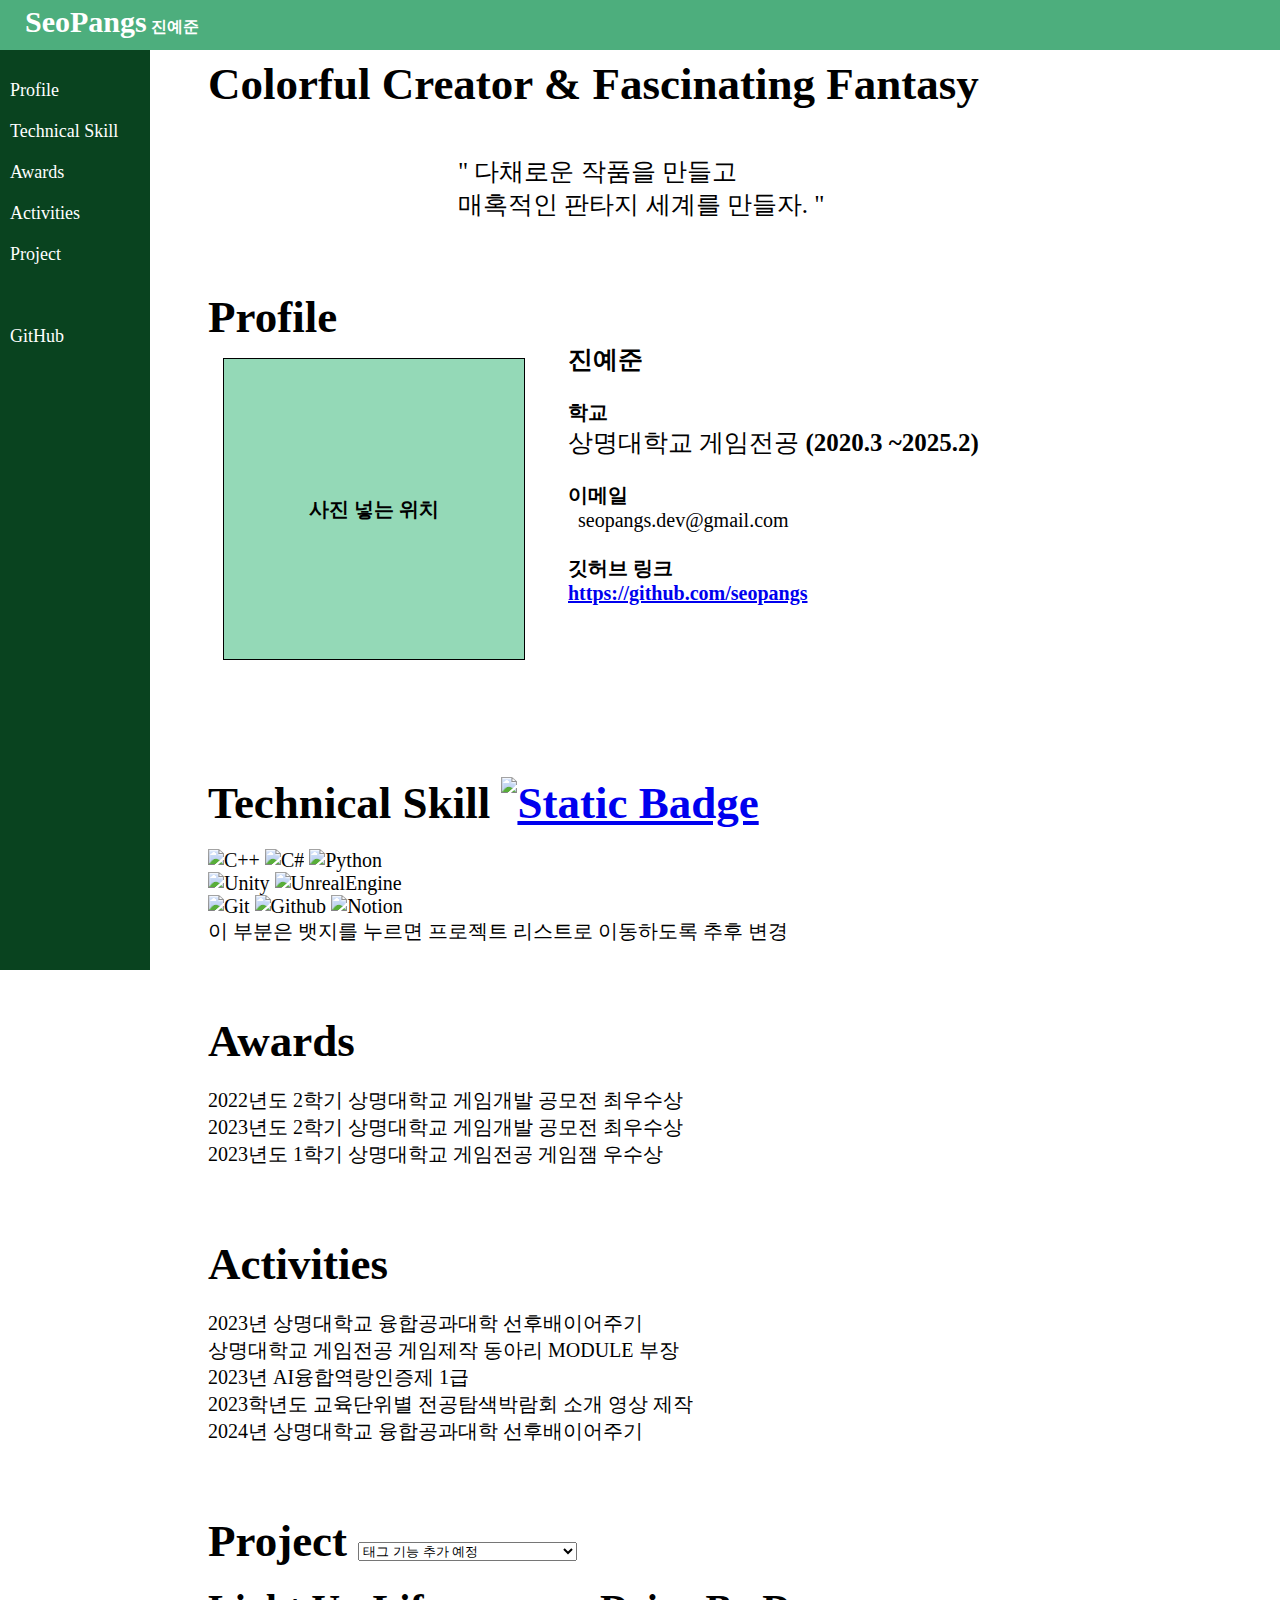
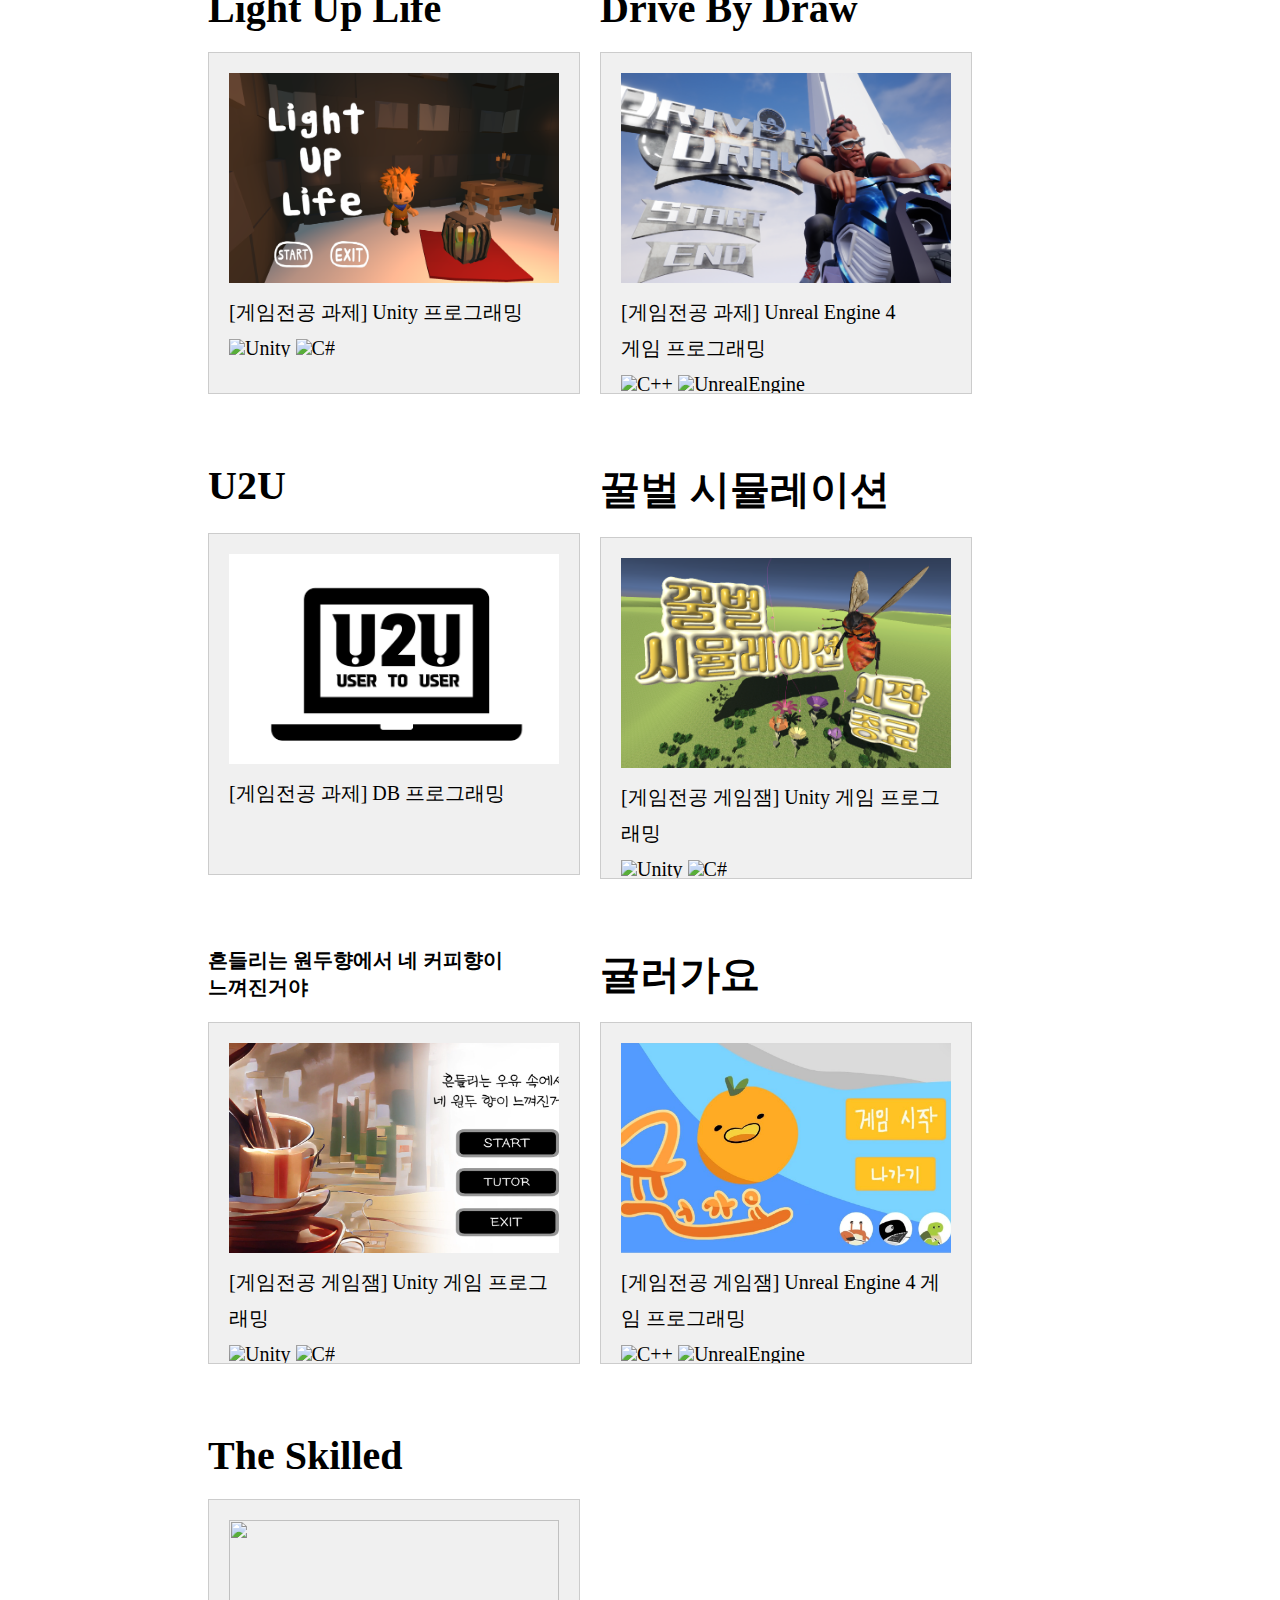
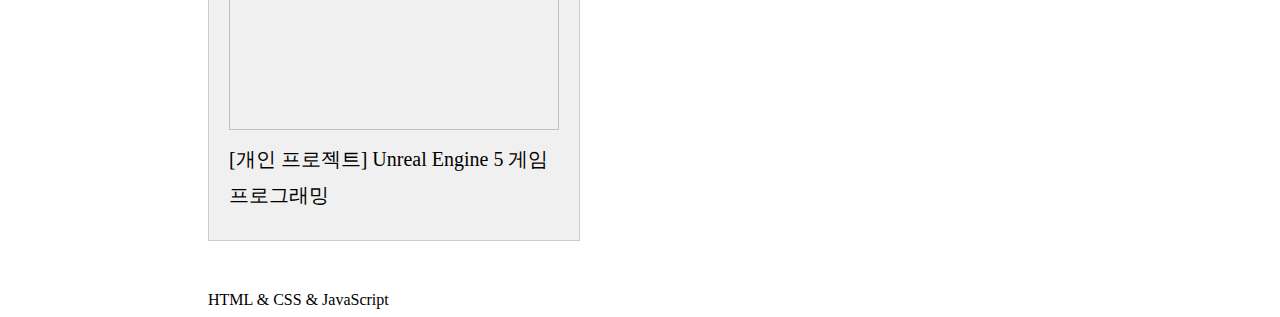
==== index.html @ ad7f2f7c "20240424변경점" ====
<!DOCTYPE html>
<html lang="ko">
<head>
  <meta charset="UTF-8">
  <meta name="viewport" content="width=device-width, initial-scale=1.0">
  <title>Portfolio</title>
  <link rel="stylesheet" href="Styles/styles.css">
  <script src="./Function/Function.js"></script>
  <link rel="icon" href="/sword_icon.svg"/>
</head>




<body>
  <div class="topbar">
    <a onclick="MovePage('./index.html')">SeoPangs</a>
    <!-- 여기에 상단 바 내용을 추가합니다. -->
    <span style="font-weight: bold;">진예준</span>
    <!-- 필요에 따라 추가할 수 있습니다. -->
  </div>
  

  <div class="sidebar">
    <a href="#Profile">Profile</a>
    <a href="#Skill">Technical Skill</a>
    <a href="#Awards">Awards</a>
    <a href="#Activities">Activities</a>
    <a href="#Project">Project</a>
    <a>&nbsp;</a>
    <a href="https://github.com/seopangs" target="_blank">GitHub</a>
  </div>

  <!-- 나머지 내용을 추가합니다. -->
  <div class="content">
    <div class="section" id="Introduce">
      Colorful Creator & Fascinating Fantasy<br>
      <p></p>
      <div style="padding-left: 250px;font-size: 25px; font-weight: normal">" 다채로운 작품을 만들고<br>
        매혹적인 판타지 세계를 만들자. "</div>
        
      <p style="font-size: 20px; font-weight: normal;">

      </p>
    </div>
    <div class="section", id="Profile">
      Profile
      <div class="profile">
        <div class="image">사진 넣는 위치</div>
        
        <div>
          <name>진예준</name><br><br>
          학교<br>
          <school>상명대학교 게임전공 
            <a style="font-weight: bold;">(2020.3 ~2025.2)</a>
          </school><br><br>
          이메일<br>
          <email>seopangs.dev@gmail.com</email><br><br>
          깃허브 링크<br>
          <a href="https://github.com/seopangs">https://github.com/seopangs</a>
        
        </div>

      </div>
      <br>
    </div>
    

    <div class="section", id="Skill">
      Technical Skill <a href="/Project/"><img alt="Static Badge" src="https://img.shields.io/badge/Click%20to%20Project%20-%20red?style=flat" ></a>
      <p style="font-size: 20px; font-weight: normal;">
        <img alt="C++" src="https://img.shields.io/badge/C%2B%2B-blue?style=for-the-badge&logo=C%2B%2B">
        <img alt="C#" src="https://img.shields.io/badge/C%23-567812?style=for-the-badge&logo=C%23">
        <img alt="Python" src="https://img.shields.io/badge/Python-blue?style=for-the-badge&logo=python&logoColor=white">
        <br>
        <img alt="Unity" src="https://img.shields.io/badge/Unity-gray?style=for-the-badge&logo=unity&logoColor=white">
        <img alt="UnrealEngine" src="https://img.shields.io/badge/Unreal%20Engine-black?style=for-the-badge&logo=unrealengine&logoColor=white">
        <br>
        <img alt="Git" src="https://img.shields.io/badge/Git-F05032?style=for-the-badge&logo=git&logoColor=white">
        <img alt="Github" src="https://img.shields.io/badge/Github-333333?style=for-the-badge&logo=github&logoColor=white">
        <img alt="Notion" src="https://img.shields.io/badge/Notion-555555?style=for-the-badge&logo=notion&logoColor=white">
        <br>
        이 부분은 뱃지를 누르면 프로젝트 리스트로 이동하도록 추후 변경
      </p>
    </div>

    <div class="section", id="Awards">
      Awards
      <p style="font-size: 20px; font-weight: normal;"">
        2022년도 2학기 상명대학교 게임개발 공모전 최우수상<br>
        2023년도 2학기 상명대학교 게임개발 공모전 최우수상<br>
        2023년도 1학기 상명대학교 게임전공 게임잼 우수상<br>
        

      </p>
    </div>

    <div class="section", id="Activities">
      Activities
      <p style="font-size: 20px; font-weight: normal;"">
        2023년 상명대학교 융합공과대학 선후배이어주기<br>
        상명대학교 게임전공 게임제작 동아리 MODULE 부장<br>
        2023년 AI융합역랑인증제 1급<br>
        2023학년도 교육단위별 전공탐색박람회 소개 영상 제작<br>
        2024년 상명대학교 융합공과대학 선후배이어주기
      </p>
    </div>

    <!-- 프로젝트 내용을 추가합니다. -->
    <div class="section" id ="Project">
      Project
      <select>
        <option>태그 기능 추가 예정</option>
        <option>태그 넣으면 맞는 프로젝트만 뜨게</option>
        <option>JS 공부좀 더 하겠습니다.</option>
      </select>
      <project>
        <div class="container">
          Light Up Life
          <div id= "1" class="box" onclick="MovePage('./Project/LightUpLife.html')">
            <img src="./Project/Image/LightUpLife.png"><br>
            <content>
              [게임전공 과제] Unity 프로그래밍
              <img alt="Unity" src="https://img.shields.io/badge/Unity-gray?style=for-the-badge&logo=unity&logoColor=white">
              <img alt="C#" src="https://img.shields.io/badge/C%23-567812?style=for-the-badge&logo=C%23">
            </content>
          </div>
        </div>
        <div class="container">
          Drive By Draw
          <div id= "1" class="box" onclick="MovePage('./Project/DriveByDraw.html')">
            <img src="./Project/Image/DriveByDraw.png"><br>
            <content>
              [게임전공 과제] Unreal Engine 4<br> 게임 프로그래밍
              <br>
              <img alt="C++" src="https://img.shields.io/badge/C%2B%2B-blue?style=for-the-badge&logo=C%2B%2B">
              <img alt="UnrealEngine" src="https://img.shields.io/badge/Unreal%20Engine-black?style=for-the-badge&logo=unrealengine&logoColor=white">

            </content>
          </div>
        </div>
        <div class="container">
          U2U
          <div id= "1" class="box" onclick="MovePage('./Project/LightUpLife.html')">
            <img src="./Project/Image/U2U.png"><br>
            <content>
              [게임전공 과제] DB 프로그래밍
            </content>
          </div>
        </div>
        <div class="container">
          꿀벌 시뮬레이션
          <div id= "1" class="box" onclick="MovePage('./Project/BeeSimulation.html')">
            <img src="./Project/Image/BeeSimulation.png"><br>
            <content>
              [게임전공 게임잼] Unity 게임 프로그래밍
              <br>
              <img alt="Unity" src="https://img.shields.io/badge/Unity-gray?style=for-the-badge&logo=unity&logoColor=white">
              <img alt="C#" src="https://img.shields.io/badge/C%23-567812?style=for-the-badge&logo=C%23">
            </content>
          </div>
        </div>
        <div class="container">
          <div style="font-size: 20px";>흔들리는 원두향에서 네 커피향이 <br>느껴진거야</div>
          <div id= "1" class="box" onclick="MovePage('./Project/LightUpLife.html')">
            <img src="./Project/Image/SummerGameJam2023.png"><br>
            <content>
              [게임전공 게임잼] Unity 게임 프로그래밍
              <br>
              <img alt="Unity" src="https://img.shields.io/badge/Unity-gray?style=for-the-badge&logo=unity&logoColor=white">
              <img alt="C#" src="https://img.shields.io/badge/C%23-567812?style=for-the-badge&logo=C%23">
            </content>
          </div>
        </div>
        <div class="container">
          귤러가요
          <div id= "1" class="box" onclick="MovePage('./Project/WinterGameJam2023.html')">
            <img src="./Project/Image/WinterGameJam2023.png"><br>
            <content>
              [게임전공 게임잼] Unreal Engine 4 게임 프로그래밍
              <br>
              <img alt="C++" src="https://img.shields.io/badge/C%2B%2B-blue?style=for-the-badge&logo=C%2B%2B">
              <img alt="UnrealEngine" src="https://img.shields.io/badge/Unreal%20Engine-black?style=for-the-badge&logo=unrealengine&logoColor=white">
            </content>
          </div>
        </div>
        <project>
          <div class="container">
            The Skilled
            <div id= "1" class="box" onclick="MovePage('./Project/')">
              <img src="https://www.perforce.com/sites/default/files/styles/social_preview_image/public/image/2020-09/image-blog-unreal-engine-5.jpg?itok=FnYXXy8S"><br>
              <content>
                [개인 프로젝트] Unreal Engine 5 게임 프로그래밍
              </content>
            </div>
          </div>
        

      </div>
      <!-- 프로젝트 내용을 추가합니다. -->
      </project>
  
    
      <!--발표자료
        <embed src="GitHub.pdf" type="application/pdf" width="800px" height="600px" />
      -->
    <!-- 페이지의 나머지 내용을 추가합니다. -->
    HTML & CSS & JavaScript

    <!--<a href="https://www.flaticon.com/kr/free-icons/" title=" 아이콘"> 아이콘 제작자: Freepik - Flaticon</a>-->
  </div>

</body>
</html>
---- Styles/styles.css ----
.topbar {
    position: fixed; /* 상단 바를 고정합니다. */
    top: 0; /* 화면 위쪽에 위치하도록 합니다. */
    left: 0;
    width: 100%; /* 전체 너비를 차지하도록 합니다. */
    height: 40px;
    background-color: #4dae7d; /* 배경색을 설정합니다. */
    color: white; /* 텍스트 색상을 설정합니다. */
    padding: 5px; /* 내부 여백을 추가합니다. */
    z-index: 1000; /* 다른 요소 위에 나타나도록 합니다. */
    
  }

  .topbar a {
    text-align: center;
    font-size: 30px;
    font-weight: bold;
    margin-left: 20px;
    cursor: pointer;
  }
  
  .content {
    margin-left: 200px; /* 사이드바 너비만큼 왼쪽으로 밀어줌 */
  }

  .content subtitle {
    font-size: 20px;
    font-weight: bold;
  }
  
  .section {
    padding-top: 50px;
    position: relative;
    color: black;
    font-size: 45px;
    font-weight: bold;
    
  }

  .section project {
    position: relative;
    display: flex;
    flex-wrap: wrap; /* 줄 바꿈을 허용 */
    justify-content: flex-start; 
  }

  .section project .container{
    display: grid;
    justify-content: start;
    position:relative;
    color:black;
    padding-top: 3px;

    font-size: 40px;
    font-weight: bold;
    margin-top: 15px;
    margin-bottom: 50px;
    margin-left: 0px;
    margin-right: 20px;
 
  }

 

  .section project .box {
    width: 330px; /* 너비 설정 */
    height: 300px; /* 높이 설정 */
    background-color: #f0f0f0; /* 배경색 설정 */
    border: 1px solid #ccc; /* 테두리 설정 */
    padding: 20px; /* 안쪽 여백 설정 */
    margin-top: 20px;
    cursor: pointer;
    line-height: 0.9;
  }

  .section project .container img{
    width: 330px;
    height: 210px;
    object-fit: cover;
  }

  .section project .container:hover img{
    opacity: 0.8;
    object-fit: cover;
  }

  .section project .box content {
    font-size: 20px;
    font-weight: normal;
  }

  .section project .box content img{
    width:auto;
    height: auto;
  }
  
  .section green {
    color: #000;
    background-color: #94d9b7;
  }

  .section yellow {
    color: #000;
    background-color: #fff7a0;
  }

  .section red {
    color: #000;
    background-color: #ff8585;
  }


  .project_title{
    position:relative;
    color:black;
    padding-top: 3px;
    margin-bottom: 10px;
    font-size: 50px;
    font-weight: bold;
  }

  .button {
    
    background-color: gray; /* 버튼 배경색 */
    border: none; /* 테두리 없음 */
    color: white; /* 텍스트 색상 */
    padding: 7px 20px; /* 내부 여백 */
    text-align: center; /* 텍스트 가운데 정렬 */
    text-decoration:none; /* 텍스트 밑줄 제거 */
    display: inline-block; /* 인라인 요소로 표시 */
    font-size: 16px; /* 폰트 크기 */
    margin: 4px 2px; /* 마진 설정 */
    cursor: pointer; /* 커서 스타일 설정 */
}

.project_box {
  width: 400px; /* 너비 설정 */
  height: 200px; /* 높이 설정 */
  background-color: #f0f0f0; /* 배경색 설정 */
  border: 1px solid #ccc; /* 테두리 설정 */
  padding: 20px; /* 안쪽 여백 설정 */
  margin-top: 15px;
  margin-bottom: 50px;
  margin-right: 20px;
}



.sidebar {
  height: 100%;
  width: 150px; /* 사이드바의 너비 조정 */
  position: fixed; /* 페이지 스크롤과 상관없이 고정 */
  top: 50px; 
  left: 0;
  background-color: #09431f;
  padding-top: 20px;
}

.sidebar a {
  padding: 10px;
  text-decoration: none;
  font-size: 18px;
  color: white;
  display: block; /* 링크를 블록 수준 요소로 만들어 전체 너비 사용 */
}

.sidebar a:hover {
  background-color: #4f7f68;
}


@media screen and (max-width: 850px) {
  .sidebar {
    width: 100%; /* 작은 화면에서는 사이드바가 전체 너비를 차지하도록 함 */
    z-index: 1; /* 다른 콘텐츠 위로 올라오도록 설정 */
    display: none; /* 작은 화면에서는 사이드바를 숨김 */
  }
  .content {
    margin-left: 15px; /* 작은 화면에서는 본문을 왼쪽으로 밀어내지 않음 */
  }
}


 table{ border-collapse : collapse; }  /*이중선 제거*/
 th,td
 {
      width: 1%;
      height: 1%;
      text-align: center;
      border: 1px solid #000;
      
      vertical-align: top;	/* 위 */
      vertical-align: bottom;   /* 아래 */
      vertical-align: middle;   /* 가운데 */
}

.profile {
  font-size: 20px;
  display: grid;
  grid-template-columns: 350px 1fr; /* 이미지와 텍스트 열의 너비를 자동으로 조절하고, 텍스트 열이 남은 공간을 채우도록 설정합니다. */
/* 세로 가운데 정렬 */
  gap: 10px; /* 이미지와 텍스트 사이의 간격을 조절합니다. */
}

.profile .image{
  position: relative;
  display: grid;
  width: 300px;
  height: 300px;
  border: 1px solid #000;
  background-color: #94d9b7;
  margin: 15px;
  font-size: 20px;
  text-align: center;
  place-items: center;
  
}

.profile name {
  font-size: 25px;
  
}

.profile school {
  font-size: 25px;
  font-weight: normal;
}

.profile email {
  font-size: 20px;
  font-weight: normal;
  margin-left: 10px;
}

.hidden
{
  display: none;
}
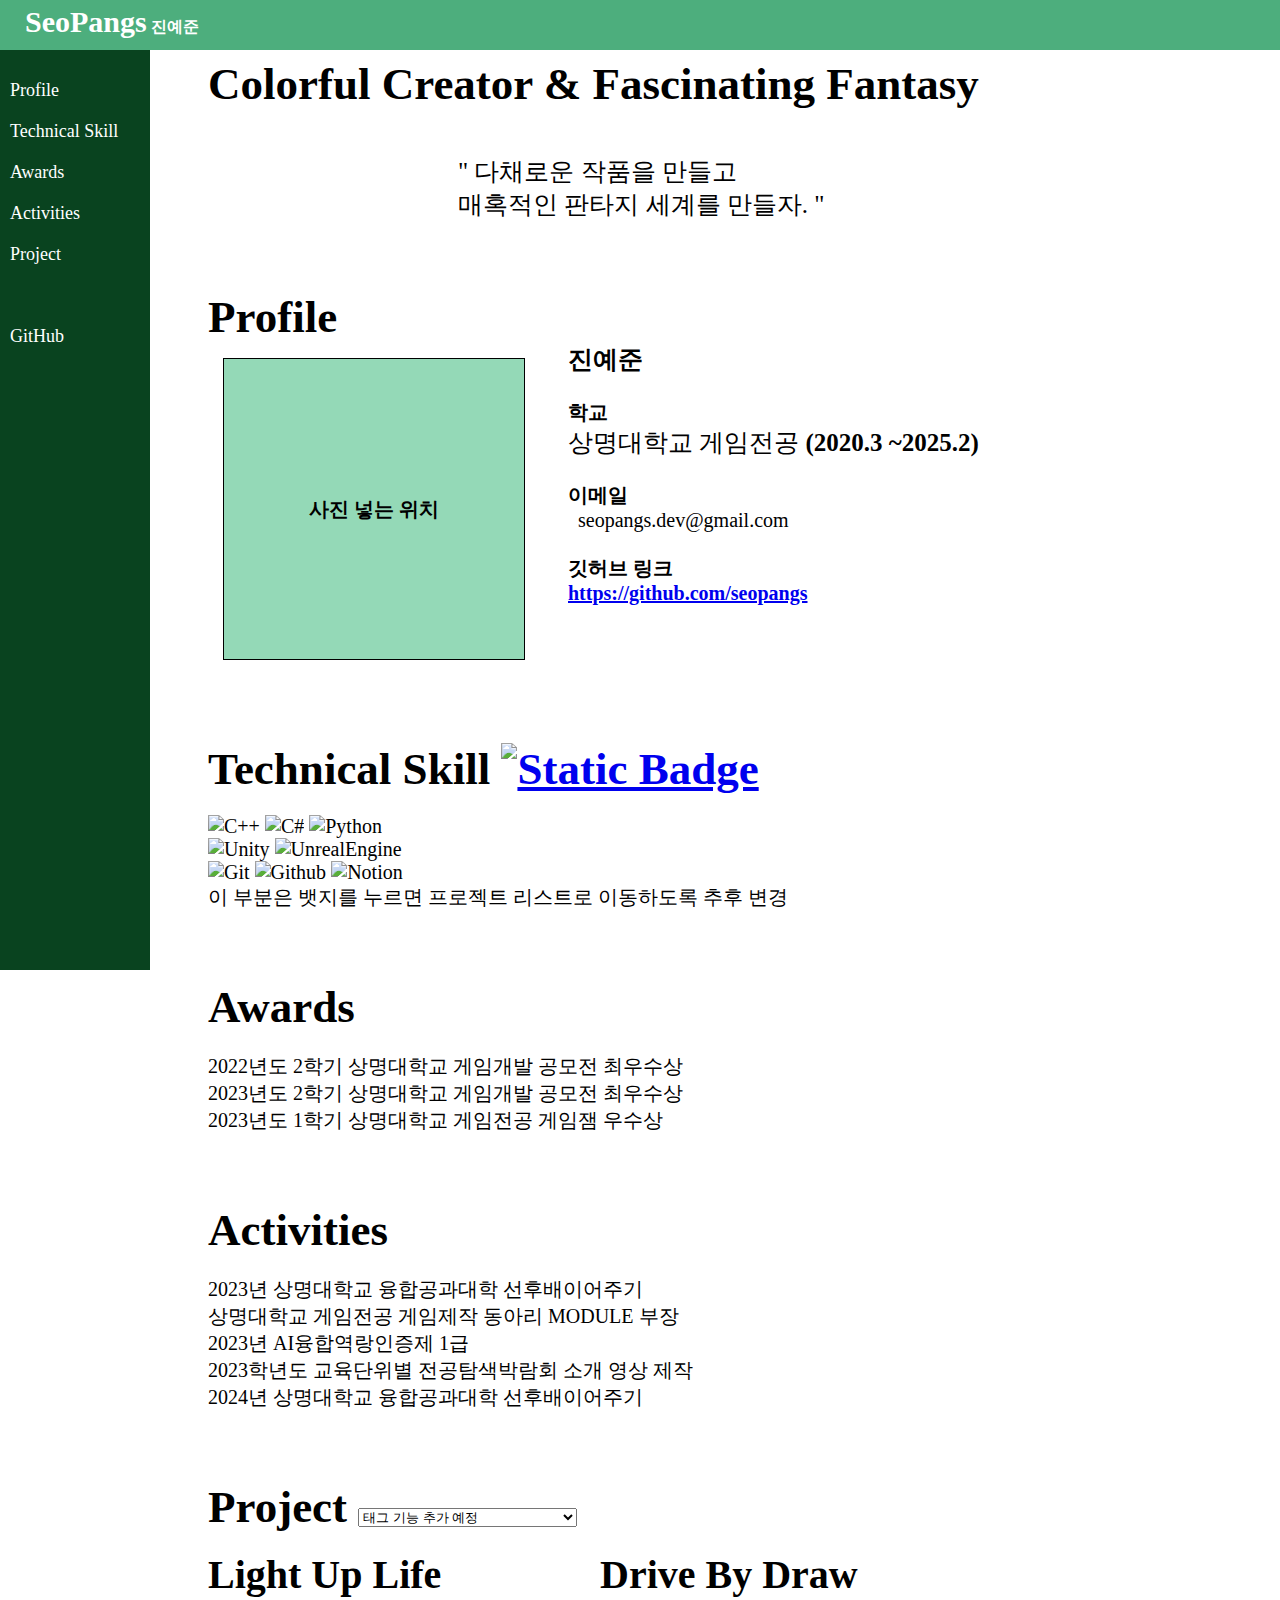
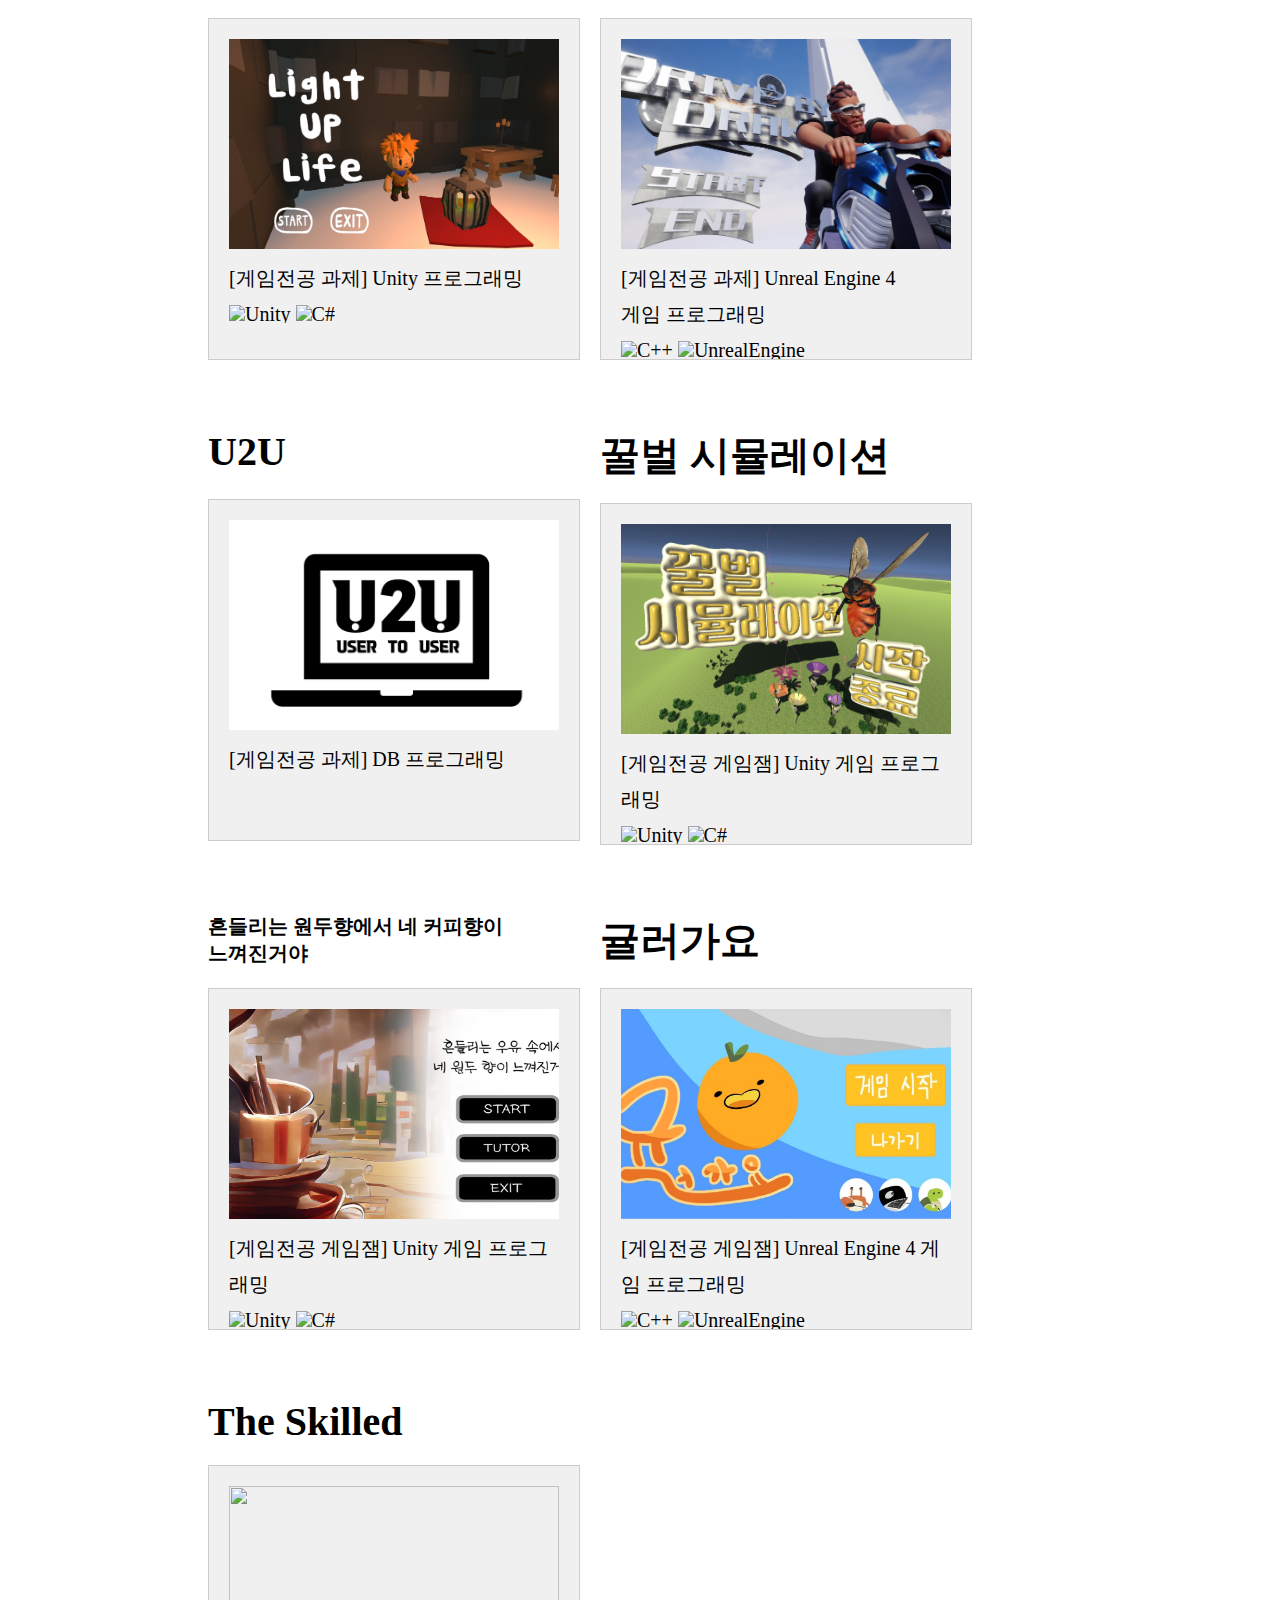
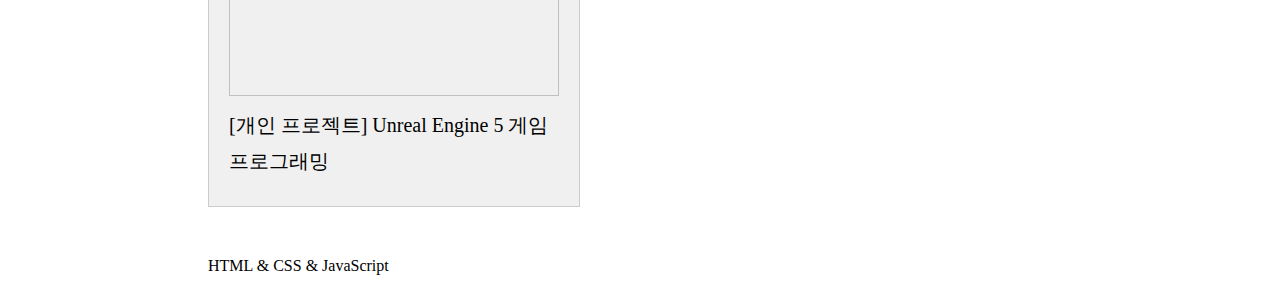
==== commit e93012fc: "section: div -> nondiv" ====
--- a/index.html
+++ b/index.html
@@ -33,17 +33,16 @@
 
   <!-- 나머지 내용을 추가합니다. -->
   <div class="content">
-    <div class="section" id="Introduce">
+    <section id="Introduce">
       Colorful Creator & Fascinating Fantasy<br>
       <p></p>
       <div style="padding-left: 250px;font-size: 25px; font-weight: normal">" 다채로운 작품을 만들고<br>
         매혹적인 판타지 세계를 만들자. "</div>
         
       <p style="font-size: 20px; font-weight: normal;">
-
-      </p>
-    </div>
-    <div class="section", id="Profile">
+      </p>
+    </section>
+    <section id="Profile">
       Profile
       <div class="profile">
         <div class="image">사진 넣는 위치</div>
@@ -61,12 +60,11 @@
         
         </div>
 
-      </div>
+    </section>
       <br>
-    </div>
     
 
-    <div class="section", id="Skill">
+    <section id="Skill">
       Technical Skill <a href="/Project/"><img alt="Static Badge" src="https://img.shields.io/badge/Click%20to%20Project%20-%20red?style=flat" ></a>
       <p style="font-size: 20px; font-weight: normal;">
         <img alt="C++" src="https://img.shields.io/badge/C%2B%2B-blue?style=for-the-badge&logo=C%2B%2B">
@@ -82,9 +80,9 @@
         <br>
         이 부분은 뱃지를 누르면 프로젝트 리스트로 이동하도록 추후 변경
       </p>
-    </div>
-
-    <div class="section", id="Awards">
+    </section>
+
+    <section id="Awards">
       Awards
       <p style="font-size: 20px; font-weight: normal;"">
         2022년도 2학기 상명대학교 게임개발 공모전 최우수상<br>
@@ -93,9 +91,9 @@
         
 
       </p>
-    </div>
-
-    <div class="section", id="Activities">
+    </section>
+
+    <section id="Activities">
       Activities
       <p style="font-size: 20px; font-weight: normal;"">
         2023년 상명대학교 융합공과대학 선후배이어주기<br>
@@ -104,10 +102,10 @@
         2023학년도 교육단위별 전공탐색박람회 소개 영상 제작<br>
         2024년 상명대학교 융합공과대학 선후배이어주기
       </p>
-    </div>
+    </section>
 
     <!-- 프로젝트 내용을 추가합니다. -->
-    <div class="section" id ="Project">
+    <section id ="Project">
       Project
       <select>
         <option>태그 기능 추가 예정</option>
@@ -195,10 +193,10 @@
             </div>
           </div>
         
-
-      </div>
+        </project>
+      </section>
       <!-- 프로젝트 내용을 추가합니다. -->
-      </project>
+      
   
     
       <!--발표자료
--- a/Styles/styles.css
+++ b/Styles/styles.css
@@ -28,7 +28,7 @@
     font-weight: bold;
   }
   
-  .section {
+  section {
     padding-top: 50px;
     position: relative;
     color: black;
@@ -37,14 +37,14 @@
     
   }
 
-  .section project {
+  section project {
     position: relative;
     display: flex;
     flex-wrap: wrap; /* 줄 바꿈을 허용 */
     justify-content: flex-start; 
   }
 
-  .section project .container{
+  section project .container{
     display: grid;
     justify-content: start;
     position:relative;
@@ -62,7 +62,7 @@
 
  
 
-  .section project .box {
+  section project .box {
     width: 330px; /* 너비 설정 */
     height: 300px; /* 높이 설정 */
     background-color: #f0f0f0; /* 배경색 설정 */
@@ -73,38 +73,38 @@
     line-height: 0.9;
   }
 
-  .section project .container img{
+  section project .container img{
     width: 330px;
     height: 210px;
     object-fit: cover;
   }
 
-  .section project .container:hover img{
+  section project .container:hover img{
     opacity: 0.8;
     object-fit: cover;
   }
 
-  .section project .box content {
+  section project .box content {
     font-size: 20px;
     font-weight: normal;
   }
 
-  .section project .box content img{
+  section project .box content img{
     width:auto;
     height: auto;
   }
   
-  .section green {
+  section green {
     color: #000;
     background-color: #94d9b7;
   }
 
-  .section yellow {
+  section yellow {
     color: #000;
     background-color: #fff7a0;
   }
 
-  .section red {
+  section red {
     color: #000;
     background-color: #ff8585;
   }
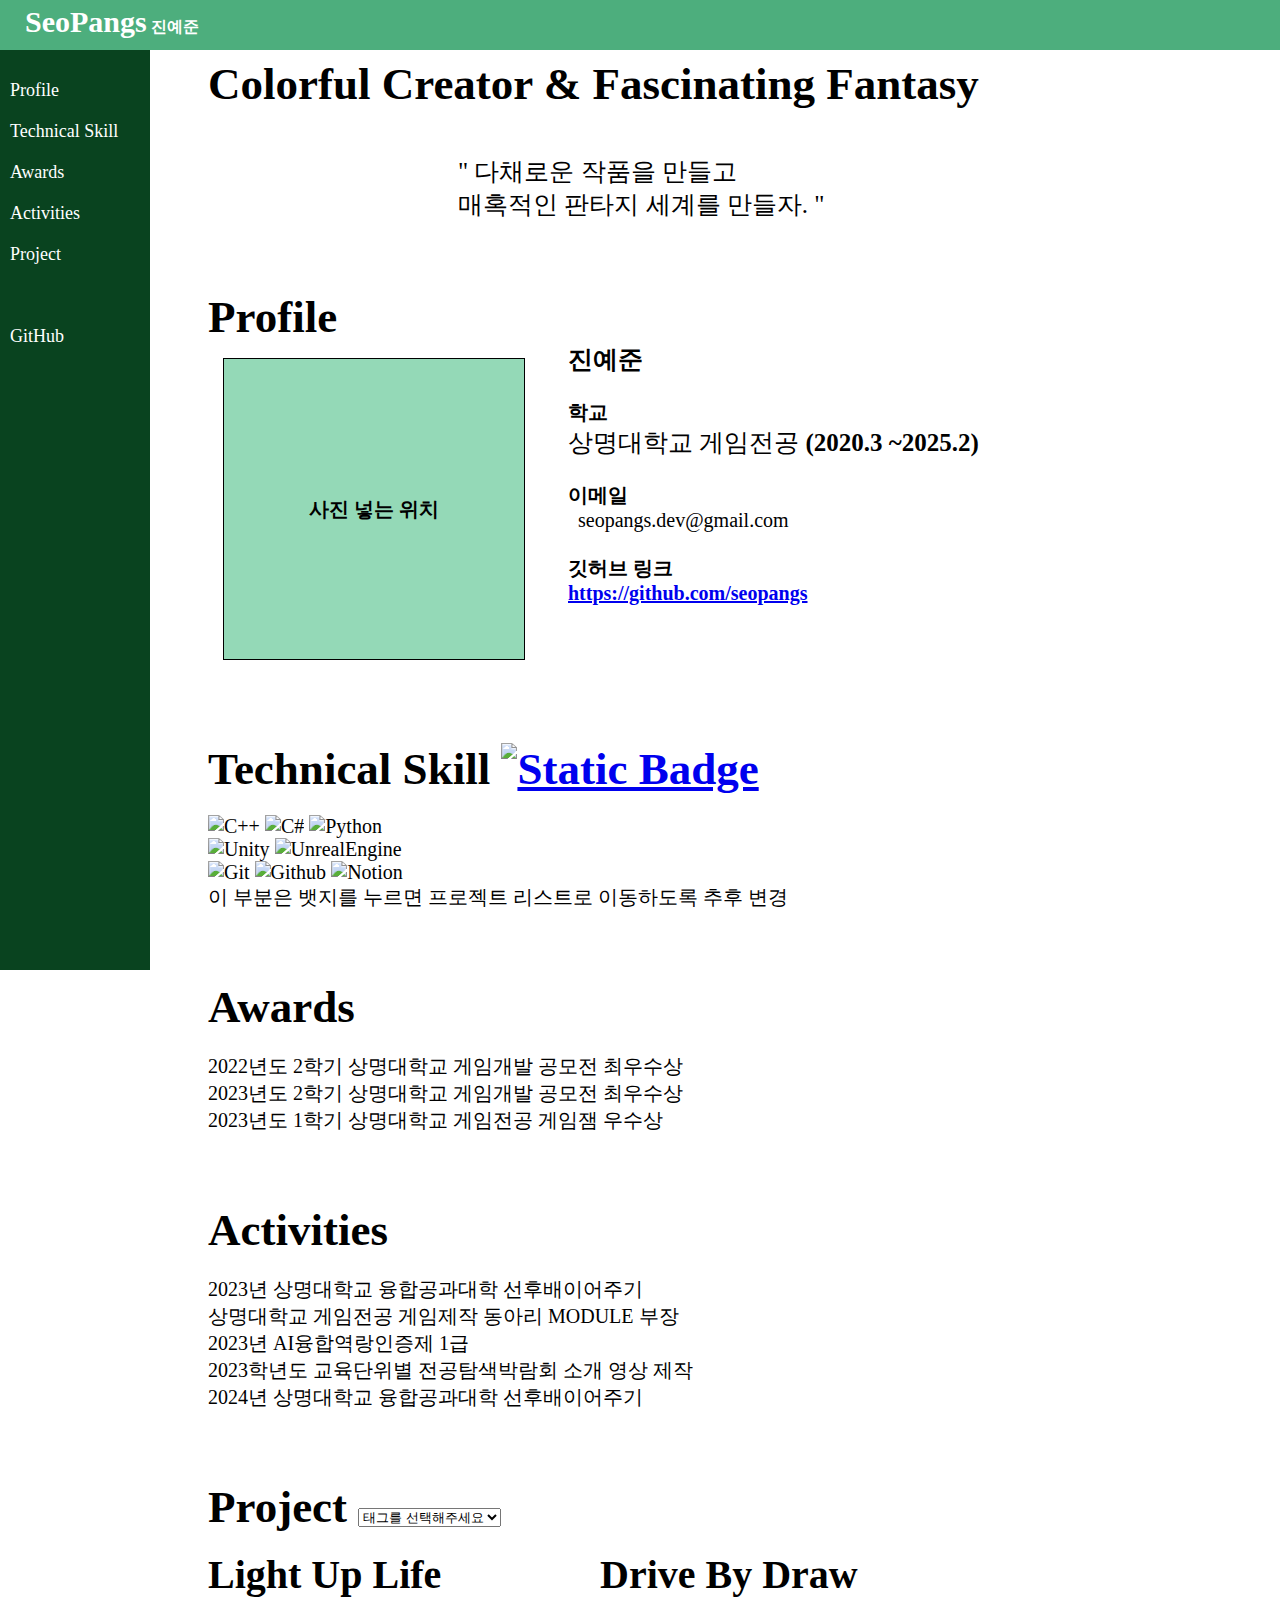
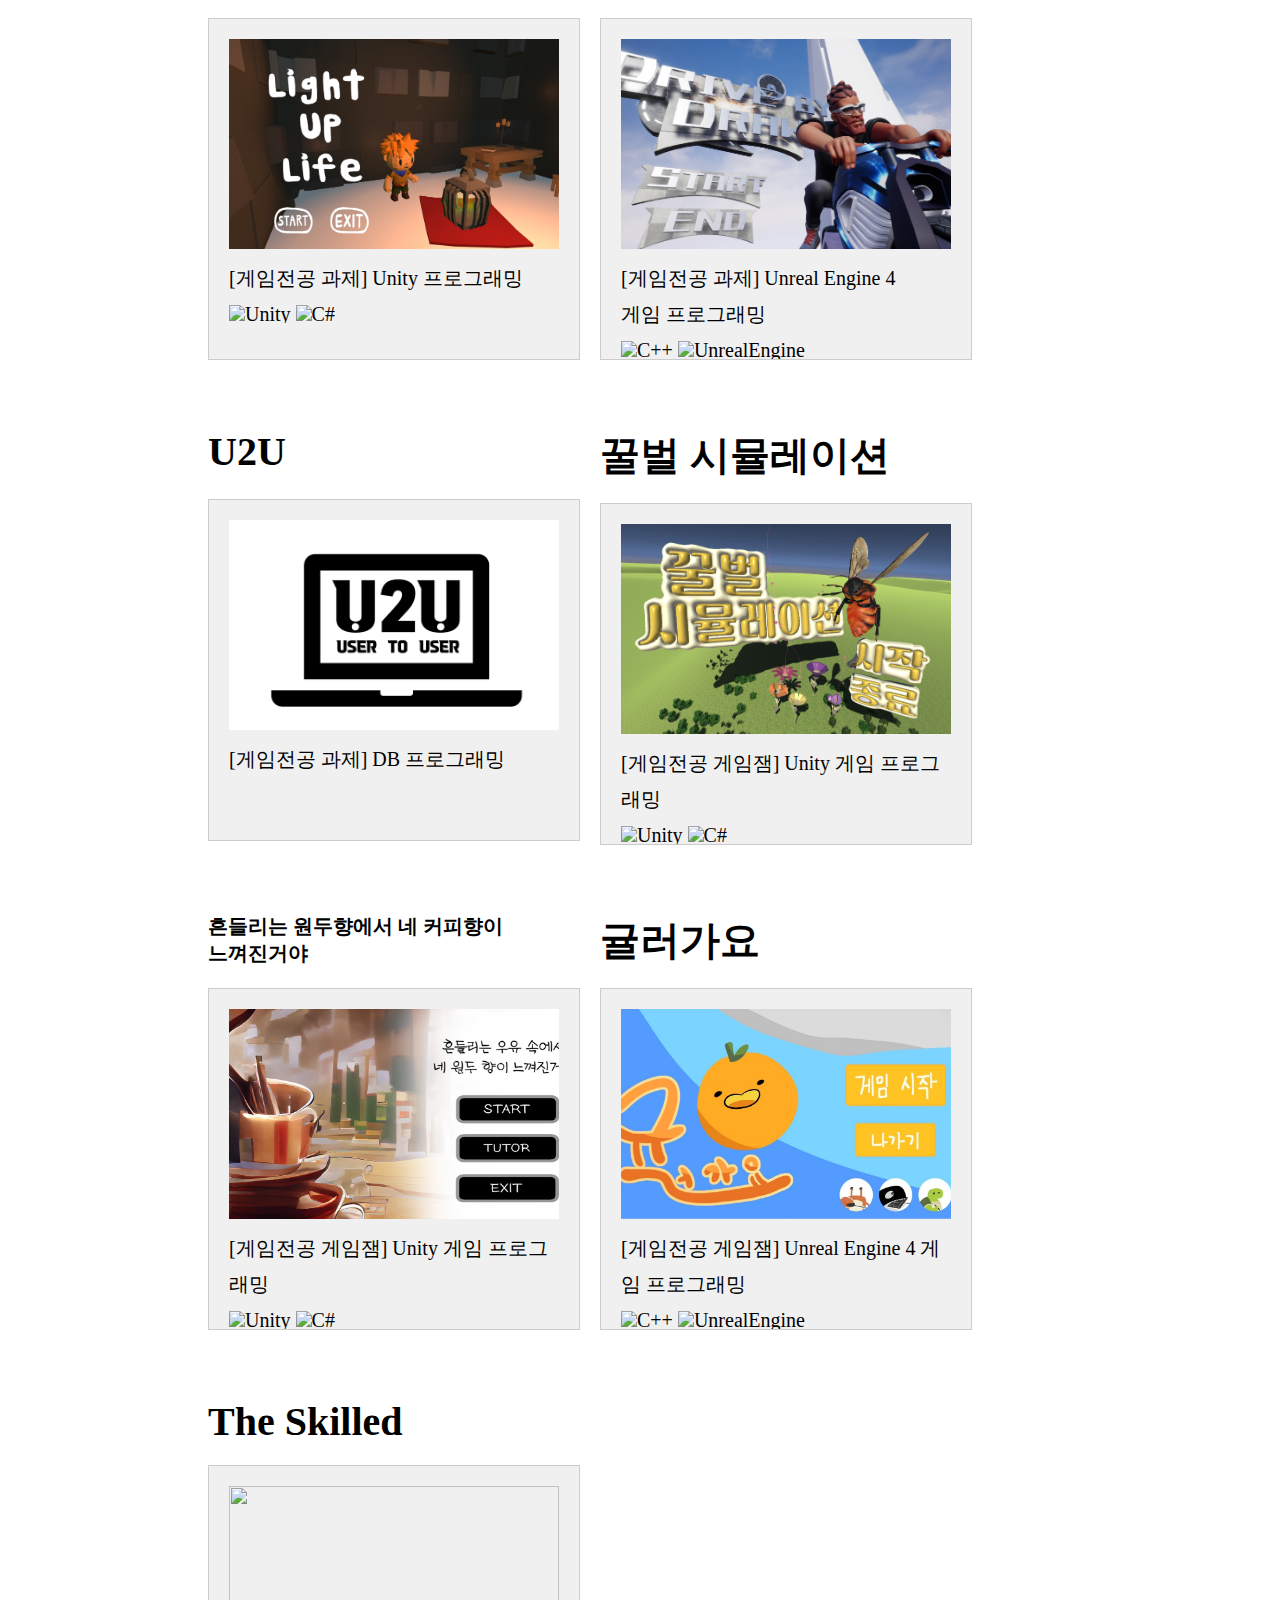
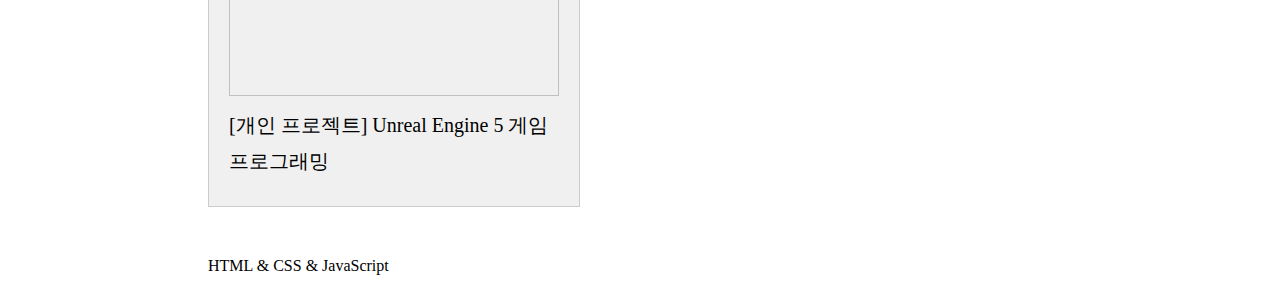
==== commit 19b967d8: "태그 변경 기능 추가" ====
--- a/index.html
+++ b/index.html
@@ -5,7 +5,8 @@
   <meta name="viewport" content="width=device-width, initial-scale=1.0">
   <title>Portfolio</title>
   <link rel="stylesheet" href="Styles/styles.css">
-  <script src="./Function/Function.js"></script>
+  <script src="/Function/Function.js"></script>
+  <script src="/Function/addCard.js"></script>
   <link rel="icon" href="/sword_icon.svg"/>
 </head>
 
@@ -107,12 +108,13 @@
     <!-- 프로젝트 내용을 추가합니다. -->
     <section id ="Project">
       Project
-      <select>
-        <option>태그 기능 추가 예정</option>
-        <option>태그 넣으면 맞는 프로젝트만 뜨게</option>
-        <option>JS 공부좀 더 하겠습니다.</option>
+      <select id="options" onchange="updateList()">
+        <option value='null'>태그를 선택해주세요</option>
+        <option value="Unity">Unity</option>
+        <option value="UnrealEngine">Unreal Engine</option>
+        <option value="Etc">Etc</option>
       </select>
-      <project>
+      <project id="projectlist">
         <div class="container">
           Light Up Life
           <div id= "1" class="box" onclick="MovePage('./Project/LightUpLife.html')">
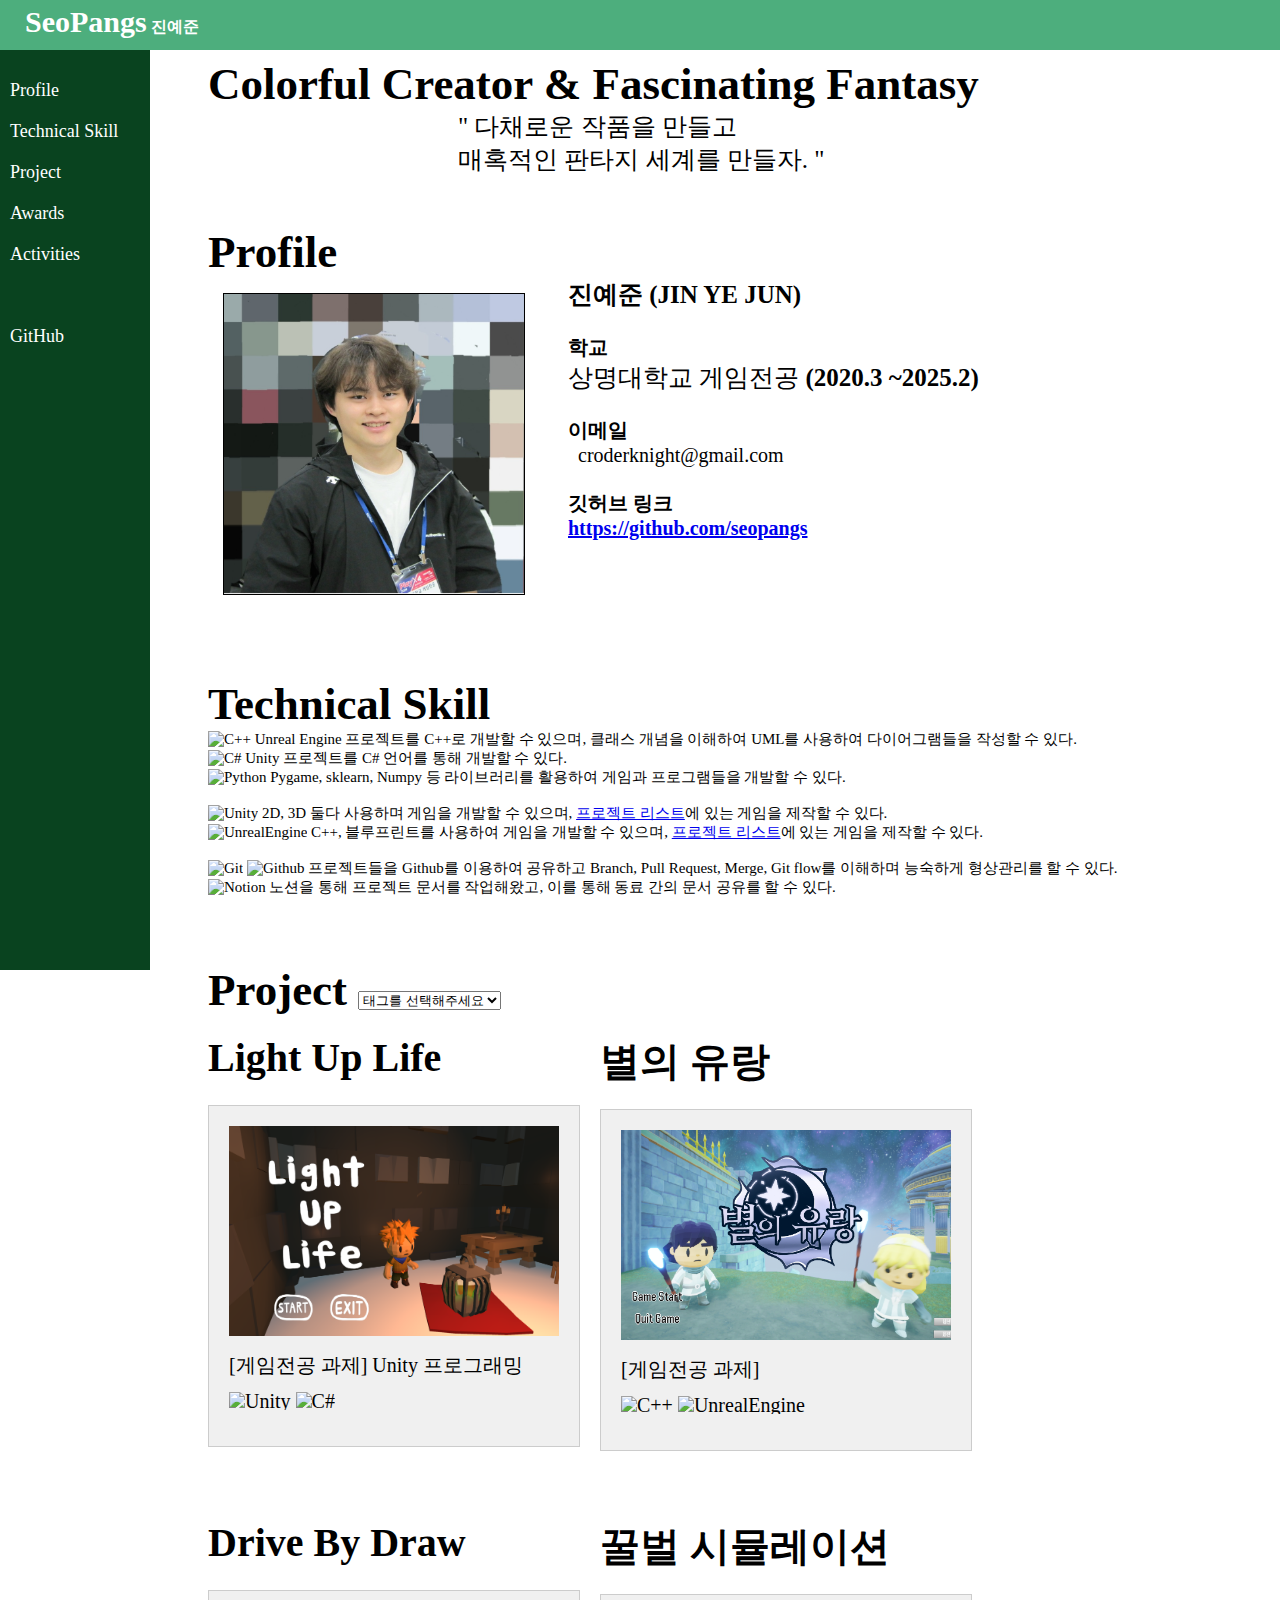
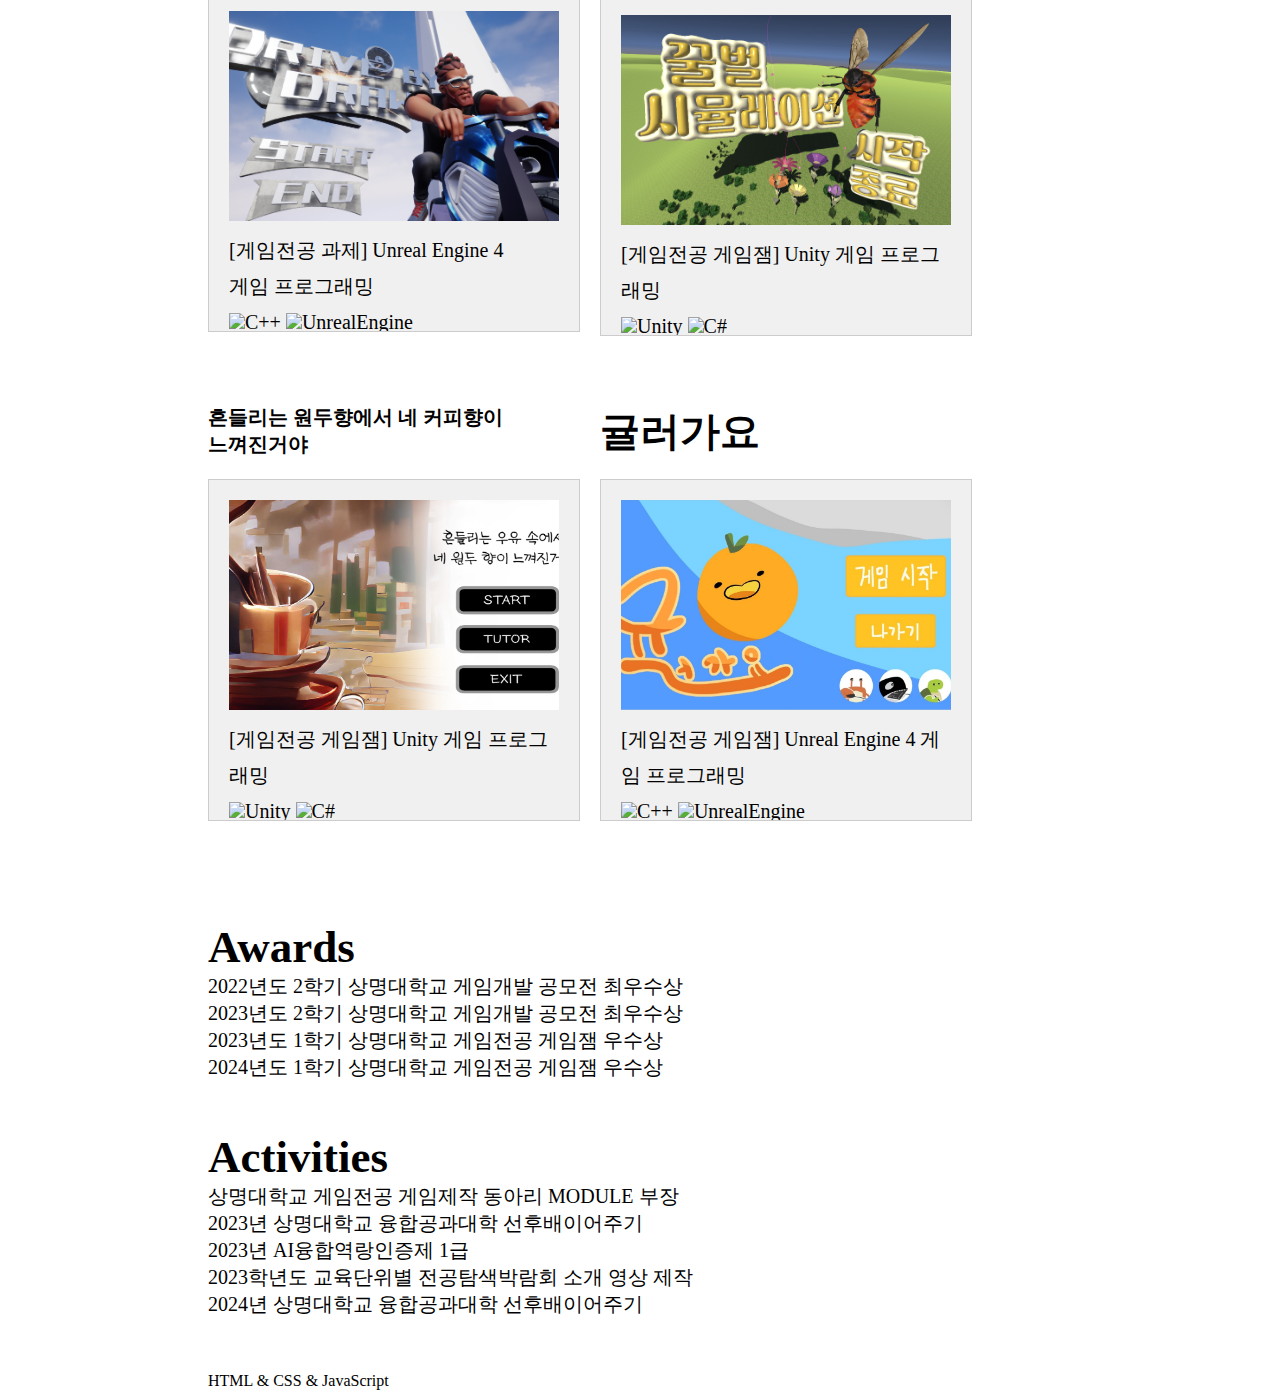
==== commit 4aa7ca52: "make a info" ====
--- a/index.html
+++ b/index.html
@@ -5,9 +5,16 @@
   <meta name="viewport" content="width=device-width, initial-scale=1.0">
   <title>Portfolio</title>
   <link rel="stylesheet" href="Styles/styles.css">
-  <script src="/Function/Function.js"></script>
-  <script src="/Function/addCard.js"></script>
-  <link rel="icon" href="/sword_icon.svg"/>
+  <script src="./Function/Function.js"></script>
+  <script src="./Function/AddCard.js"></script>
+  <link rel="icon" href="./sword_icon.svg"/>
+
+  <!-- meta -->
+  <meta property="og:title" content="진예준 포트폴리오">
+  <meta property="og:url" content="//seopangs.github.io/Portfolio/">
+  <meta property="og:type" content="website">
+  <meta property="og:image" content="./jyj.png">
+  <meta property="og:description" content="Colorful Creator & Fascinating Fantasy">
 </head>
 
 
@@ -25,9 +32,9 @@
   <div class="sidebar">
     <a href="#Profile">Profile</a>
     <a href="#Skill">Technical Skill</a>
+    <a href="#Project">Project</a>
     <a href="#Awards">Awards</a>
     <a href="#Activities">Activities</a>
-    <a href="#Project">Project</a>
     <a>&nbsp;</a>
     <a href="https://github.com/seopangs" target="_blank">GitHub</a>
   </div>
@@ -46,16 +53,16 @@
     <section id="Profile">
       Profile
       <div class="profile">
-        <div class="image">사진 넣는 위치</div>
+        <img src="./me.jpg">
         
         <div>
-          <name>진예준</name><br><br>
+          <name>진예준 (JIN YE JUN)</name><br><br>
           학교<br>
           <school>상명대학교 게임전공 
             <a style="font-weight: bold;">(2020.3 ~2025.2)</a>
           </school><br><br>
           이메일<br>
-          <email>seopangs.dev@gmail.com</email><br><br>
+          <email>croderknight@gmail.com</email><br><br>
           깃허브 링크<br>
           <a href="https://github.com/seopangs">https://github.com/seopangs</a>
         
@@ -66,42 +73,27 @@
     
 
     <section id="Skill">
-      Technical Skill <a href="/Project/"><img alt="Static Badge" src="https://img.shields.io/badge/Click%20to%20Project%20-%20red?style=flat" ></a>
-      <p style="font-size: 20px; font-weight: normal;">
+      Technical Skill<!-- <a href="./Project/"><img alt="Static Badge" src="https://img.shields.io/badge/Click%20to%20Project%20-%20red?style=flat" ></a>-->
+      <p style="font-size: 15px; font-weight: normal;">
         <img alt="C++" src="https://img.shields.io/badge/C%2B%2B-blue?style=for-the-badge&logo=C%2B%2B">
+         Unreal Engine 프로젝트를 C++로 개발할 수 있으며, 클래스 개념을 이해하여 UML를 사용하여 다이어그램들을 작성할 수 있다.<br>
         <img alt="C#" src="https://img.shields.io/badge/C%23-567812?style=for-the-badge&logo=C%23">
+         Unity 프로젝트를 C# 언어를 통해 개발할 수 있다.<br>
         <img alt="Python" src="https://img.shields.io/badge/Python-blue?style=for-the-badge&logo=python&logoColor=white">
+         Pygame, sklearn, Numpy 등 라이브러리를 활용하여 게임과 프로그램들을 개발할 수 있다.<br>
         <br>
         <img alt="Unity" src="https://img.shields.io/badge/Unity-gray?style=for-the-badge&logo=unity&logoColor=white">
+         2D, 3D 둘다 사용하며 게임을 개발할 수 있으며, <a href="#Project">프로젝트 리스트</a>에 있는 게임을 제작할 수 있다.<br>
         <img alt="UnrealEngine" src="https://img.shields.io/badge/Unreal%20Engine-black?style=for-the-badge&logo=unrealengine&logoColor=white">
+         C++, 블루프린트를 사용하여 게임을 개발할 수 있으며, <a href="#Project">프로젝트 리스트</a>에 있는 게임을 제작할 수 있다.<br>
         <br>
         <img alt="Git" src="https://img.shields.io/badge/Git-F05032?style=for-the-badge&logo=git&logoColor=white">
         <img alt="Github" src="https://img.shields.io/badge/Github-333333?style=for-the-badge&logo=github&logoColor=white">
+        프로젝트들을 Github를 이용하여 공유하고 Branch, Pull Request, Merge, Git flow를 이해하며 능숙하게 형상관리를 할 수 있다.<br>
         <img alt="Notion" src="https://img.shields.io/badge/Notion-555555?style=for-the-badge&logo=notion&logoColor=white">
+        노션을 통해 프로젝트 문서를 작업해왔고, 이를 통해 동료 간의 문서 공유를 할 수 있다.<br>
         <br>
-        이 부분은 뱃지를 누르면 프로젝트 리스트로 이동하도록 추후 변경
-      </p>
-    </section>
-
-    <section id="Awards">
-      Awards
-      <p style="font-size: 20px; font-weight: normal;"">
-        2022년도 2학기 상명대학교 게임개발 공모전 최우수상<br>
-        2023년도 2학기 상명대학교 게임개발 공모전 최우수상<br>
-        2023년도 1학기 상명대학교 게임전공 게임잼 우수상<br>
-        
-
-      </p>
-    </section>
-
-    <section id="Activities">
-      Activities
-      <p style="font-size: 20px; font-weight: normal;"">
-        2023년 상명대학교 융합공과대학 선후배이어주기<br>
-        상명대학교 게임전공 게임제작 동아리 MODULE 부장<br>
-        2023년 AI융합역랑인증제 1급<br>
-        2023학년도 교육단위별 전공탐색박람회 소개 영상 제작<br>
-        2024년 상명대학교 융합공과대학 선후배이어주기
+        <!--이 부분은 뱃지를 누르면 프로젝트 리스트로 이동하도록 추후 변경 -->
       </p>
     </section>
 
@@ -127,6 +119,17 @@
           </div>
         </div>
         <div class="container">
+          별의 유랑
+          <div id= "1" class="box" onclick="MovePage('./Project/WanderingStars.html')">
+            <img src="./Project/Image/WanderingStars.png"><br>
+            <content>
+              [게임전공 과제]<br>
+              <img alt="C++" src="https://img.shields.io/badge/C%2B%2B-blue?style=for-the-badge&logo=C%2B%2B">
+              <img alt="UnrealEngine" src="https://img.shields.io/badge/Unreal%20Engine-black?style=for-the-badge&logo=unrealengine&logoColor=white">
+            </content>
+          </div>
+        </div>
+        <div class="container">
           Drive By Draw
           <div id= "1" class="box" onclick="MovePage('./Project/DriveByDraw.html')">
             <img src="./Project/Image/DriveByDraw.png"><br>
@@ -139,6 +142,7 @@
             </content>
           </div>
         </div>
+        <!--
         <div class="container">
           U2U
           <div id= "1" class="box" onclick="MovePage('./Project/LightUpLife.html')">
@@ -148,6 +152,7 @@
             </content>
           </div>
         </div>
+      -->
         <div class="container">
           꿀벌 시뮬레이션
           <div id= "1" class="box" onclick="MovePage('./Project/BeeSimulation.html')">
@@ -162,8 +167,8 @@
         </div>
         <div class="container">
           <div style="font-size: 20px";>흔들리는 원두향에서 네 커피향이 <br>느껴진거야</div>
-          <div id= "1" class="box" onclick="MovePage('./Project/LightUpLife.html')">
-            <img src="./Project/Image/SummerGameJam2023.png"><br>
+          <div id= "1" class="box" onclick="MovePage('./Project/WinterGameJam2022.html')">
+            <img src="./Project/Image/WinterGameJam2022.png"><br>
             <content>
               [게임전공 게임잼] Unity 게임 프로그래밍
               <br>
@@ -183,23 +188,34 @@
               <img alt="UnrealEngine" src="https://img.shields.io/badge/Unreal%20Engine-black?style=for-the-badge&logo=unrealengine&logoColor=white">
             </content>
           </div>
-        </div>
-        <project>
-          <div class="container">
-            The Skilled
-            <div id= "1" class="box" onclick="MovePage('./Project/')">
-              <img src="https://www.perforce.com/sites/default/files/styles/social_preview_image/public/image/2020-09/image-blog-unreal-engine-5.jpg?itok=FnYXXy8S"><br>
-              <content>
-                [개인 프로젝트] Unreal Engine 5 게임 프로그래밍
-              </content>
-            </div>
-          </div>
-        
+        </div>        
         </project>
       </section>
       <!-- 프로젝트 내용을 추가합니다. -->
       
+      <section id="Awards">
+        Awards
+        <p style="font-size: 20px; font-weight: normal;"">
+          2022년도 2학기 상명대학교 게임개발 공모전 최우수상<br>
+          2023년도 2학기 상명대학교 게임개발 공모전 최우수상<br>
+          2023년도 1학기 상명대학교 게임전공 게임잼 우수상<br>
+          2024년도 1학기 상명대학교 게임전공 게임잼 우수상<br>
+          
   
+        </p>
+      </section>
+  
+      <section id="Activities">
+        Activities
+        <p style="font-size: 20px; font-weight: normal;"">
+          상명대학교 게임전공 게임제작 동아리 MODULE 부장<br>
+          2023년 상명대학교 융합공과대학 선후배이어주기<br>
+          2023년 AI융합역랑인증제 1급<br>
+          2023학년도 교육단위별 전공탐색박람회 소개 영상 제작<br>
+          2024년 상명대학교 융합공과대학 선후배이어주기
+        </p>
+      </section>
+      <br><br><br>
     
       <!--발표자료
         <embed src="GitHub.pdf" type="application/pdf" width="800px" height="600px" />
--- a/Styles/styles.css
+++ b/Styles/styles.css
@@ -24,8 +24,14 @@
   }
 
   .content subtitle {
-    font-size: 20px;
-    font-weight: bold;
+    font-size: 25px;
+    font-weight: bold;
+  }
+
+  .content p {
+    font-size: 17px;
+    font-weight:lighter;
+    margin: 0%
   }
   
   section {
@@ -202,7 +208,7 @@
   gap: 10px; /* 이미지와 텍스트 사이의 간격을 조절합니다. */
 }
 
-.profile .image{
+.profile img {
   position: relative;
   display: grid;
   width: 300px;
